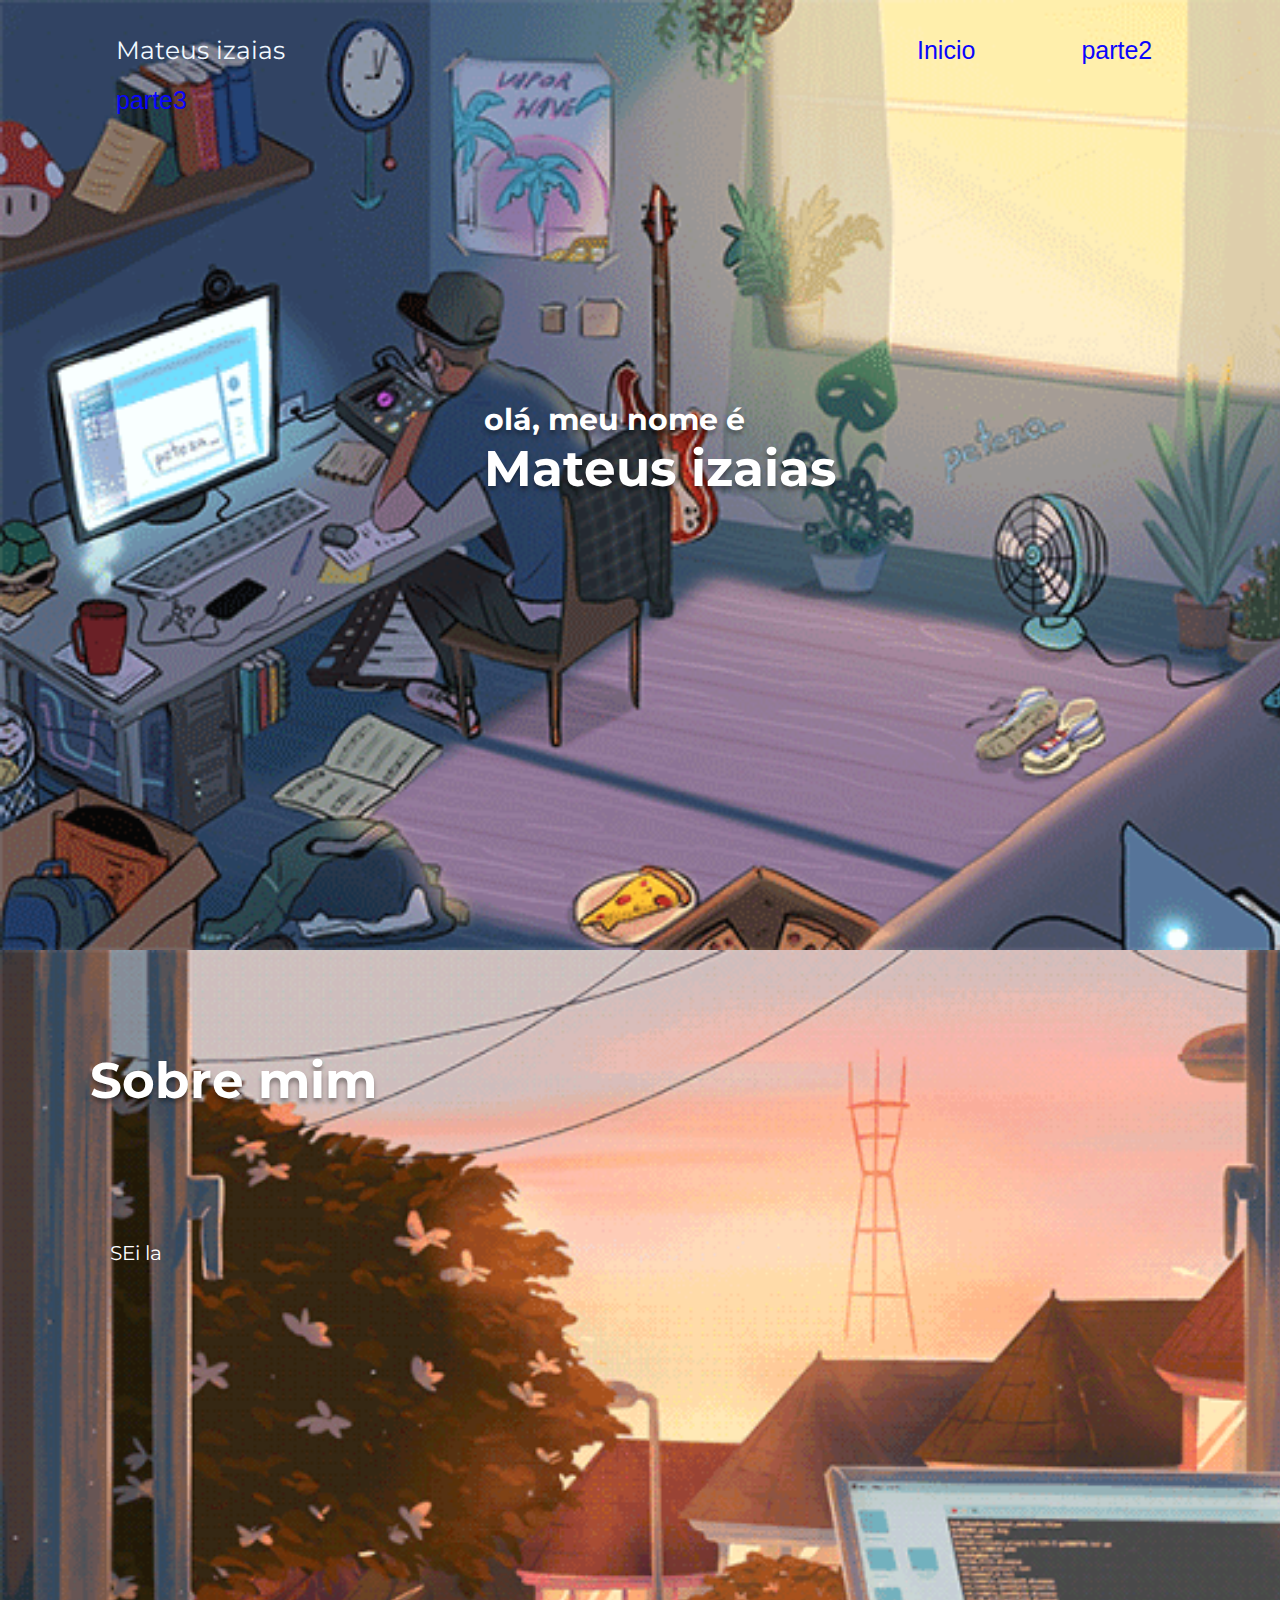
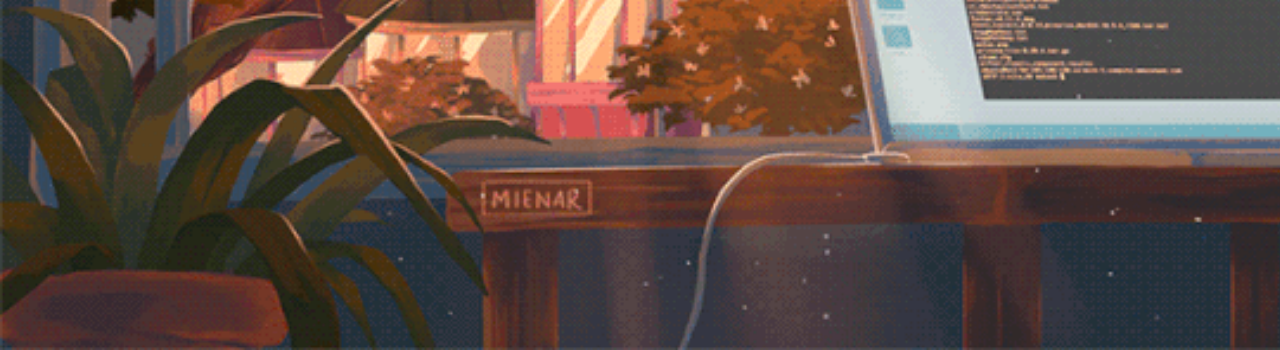
==== index.html @ ec05c122 "first commit" ====
<!DOCTYPE html>
<html lang="pt-br">
<head>
    <meta charset="UTF-8">
    <meta http-equiv="X-UA-Compatible" content="IE=edge">
    <meta name="viewport" content="width=device-width, initial-scale=1.0">
    <title>Mateus izaias - Portifólio</title>
    <link rel="shortcut icon" href="img/favicon.ico" type="image/x-icon">
    <link rel="stylesheet" href="css/estilo.css">

</head>
<body>
    <header>
<!-- cabeçalho -->
       
    <main>
<!-- conteudo principal -->
        <section class="banner">
        <div class="menu">
            <nav>
                <ul>
                    <li> Mateus izaias</li>
                    <li></li> <li></li> <li></li> <li></li><li></li> 
                    
                    <li> <a href="index.html">Inicio</a> </li>

                    <li> <a href="lista.html">parte2</a> </li>

                    <li> <a href="contato.html">parte3</a> </li>
                </ul>
            </nav>
        </div>

        <div class="container">
            <ul>
                <li> <h2>Olá, Meu nome é</h2> </li>
                <li> <h1>Mateus izaias</h1></li>
                <!-- <li> <h2>E estou a procura de emprego </h2> </li> -->
            </ul>  
        </div>
        </section>

        <section class="mim">
            <div>
                <h1>Sobre mim</h1>
                <p>SEi la</p>
            </div>
            

            

        </section>
            

                      
                   
               

           
        </main>
    </header>

  
</body>
</html>
---- css/estilo.css ----
@import url('https://fonts.googleapis.com/css2?family=Montserrat:wght@300;400;500;600;700&display=swap');

    /*cabeçalho*/
body{ 
    margin: 0px;
    padding: 0px;
    font-family: 'Montserrat', sans-serif;
}

/* { } */


main section.banner .menu { /* menu*/
    display: flex; /* flexbox (borda de cima)*/
    
}

main section.banner .menu ul { 
    margin: 1; /* margin = espaçamento externo */
    list-style: none;  /*tira o marcador da lista*/
    color: aliceblue;
    margin: 25px;
}

main section.banner .menu ul li { 
    display: inline-block; /*centraliza a lista ao lado*/
    padding: 10px 51px; /* padding = espaçamento interno 10px pra cima e pra baixo, 15px pras laterais */
    font-size: 25px;
    
    
}

main section.banner .menu ul li a { 
    font-family: 'Franklin Gothic Medium', 'Arial Narrow', Arial, sans-serif;
    text-decoration: none; /*tira o sublinhado*/
    color: rgb(10, 6, 253);
    

}

main section.banner { 
    height: 950px; /* altura */
    background-color: aqua; /* cor test */
    background-image: url(../img/ima003.gif); /*imagen de fundo*/
    background-repeat: no-repeat; /* imagem não vai repetir*/
    background-size: cover; /* imagem nao vai cobrir todo elemento section*/
    
}

main section.banner .container { 
    display: flex;
    justify-content: center; /*alinhamento horizontal para direita*/
   align-items: center; /*alinhamento vertical centralizado*/
    height: 600px;/*autura*/
    list-style: none;  /*tira o marcador da lista*/
    align-items: center;
}

/*Mexer um determinado item no local quer quiser usando tipo condenadas  */
/*position: relative;
/*height: 200px;/* mexe para cima e baixo*/
/*width: 800px; /* mexe para esquerda e direita*/
/* border: 1px solid black; )*/
    


main section.banner h1 {
    font-size: 50px;
    /*text-transform: lowercase; /*tuso com letra minuscula*/
    color: white; 
    text-shadow: 0px 4px 4px rgba(0, 0, 0, 0.36); /*sombra no texto*/
    padding: 100px;
    margin: 0;
    padding: 0;
    
 }

main section.banner h2 {
    font-size: 30px;
    text-transform: lowercase; /*tudo com letra minuscula*/
    color: white; 
    text-shadow: 0px 4px 4px rgba(0, 0, 0, 0.36); /*sombra no texto*/
    padding: 0px; 
    margin: 0px; /*espaço de linhas*/
     
 }

main section.banner .container ul {
    list-style: none;  /*tira o marcador da lista*/
   /*  line-height: 0px; /* tira o espaçamento entre linhas */
   
}

main section.mim { 
    height: 1000px; /* altura */
    width: 100%; /*largura*/
    background-color: aqua; /* cor test */
    background-image: url(../img/ima001.gif); /*imagen de fundo*/
    background-repeat: no-repeat; /* imagem não vai repetir*/
    background-size: cover; /* imagem nao vai cobrir todo elemento section*/
    display: flex; /* flexbox (borda de cima)*/
}


main section.mim h1 {
    font-size: 50px;
    /*text-transform: lowercase; /*tuso com letra minuscula*/
    color: white; 
    text-shadow: 0px 4px 4px rgba(0, 0, 0, 0.36); /*sombra no texto*/
    /*padding: 50px;*/
    margin: 0;
    padding: 100px 90px 20px; /* padding = espaçamento interno 100px pra cima e pra baixo, 15px pras laterais */
    
}

 main section.mim p {
    font-size: 20px;
    /*text-transform: lowercase; /*tuso com letra minuscula*/
    color: white; 
    padding: 110px;
    margin: 0;
    





 }

 /* { } */
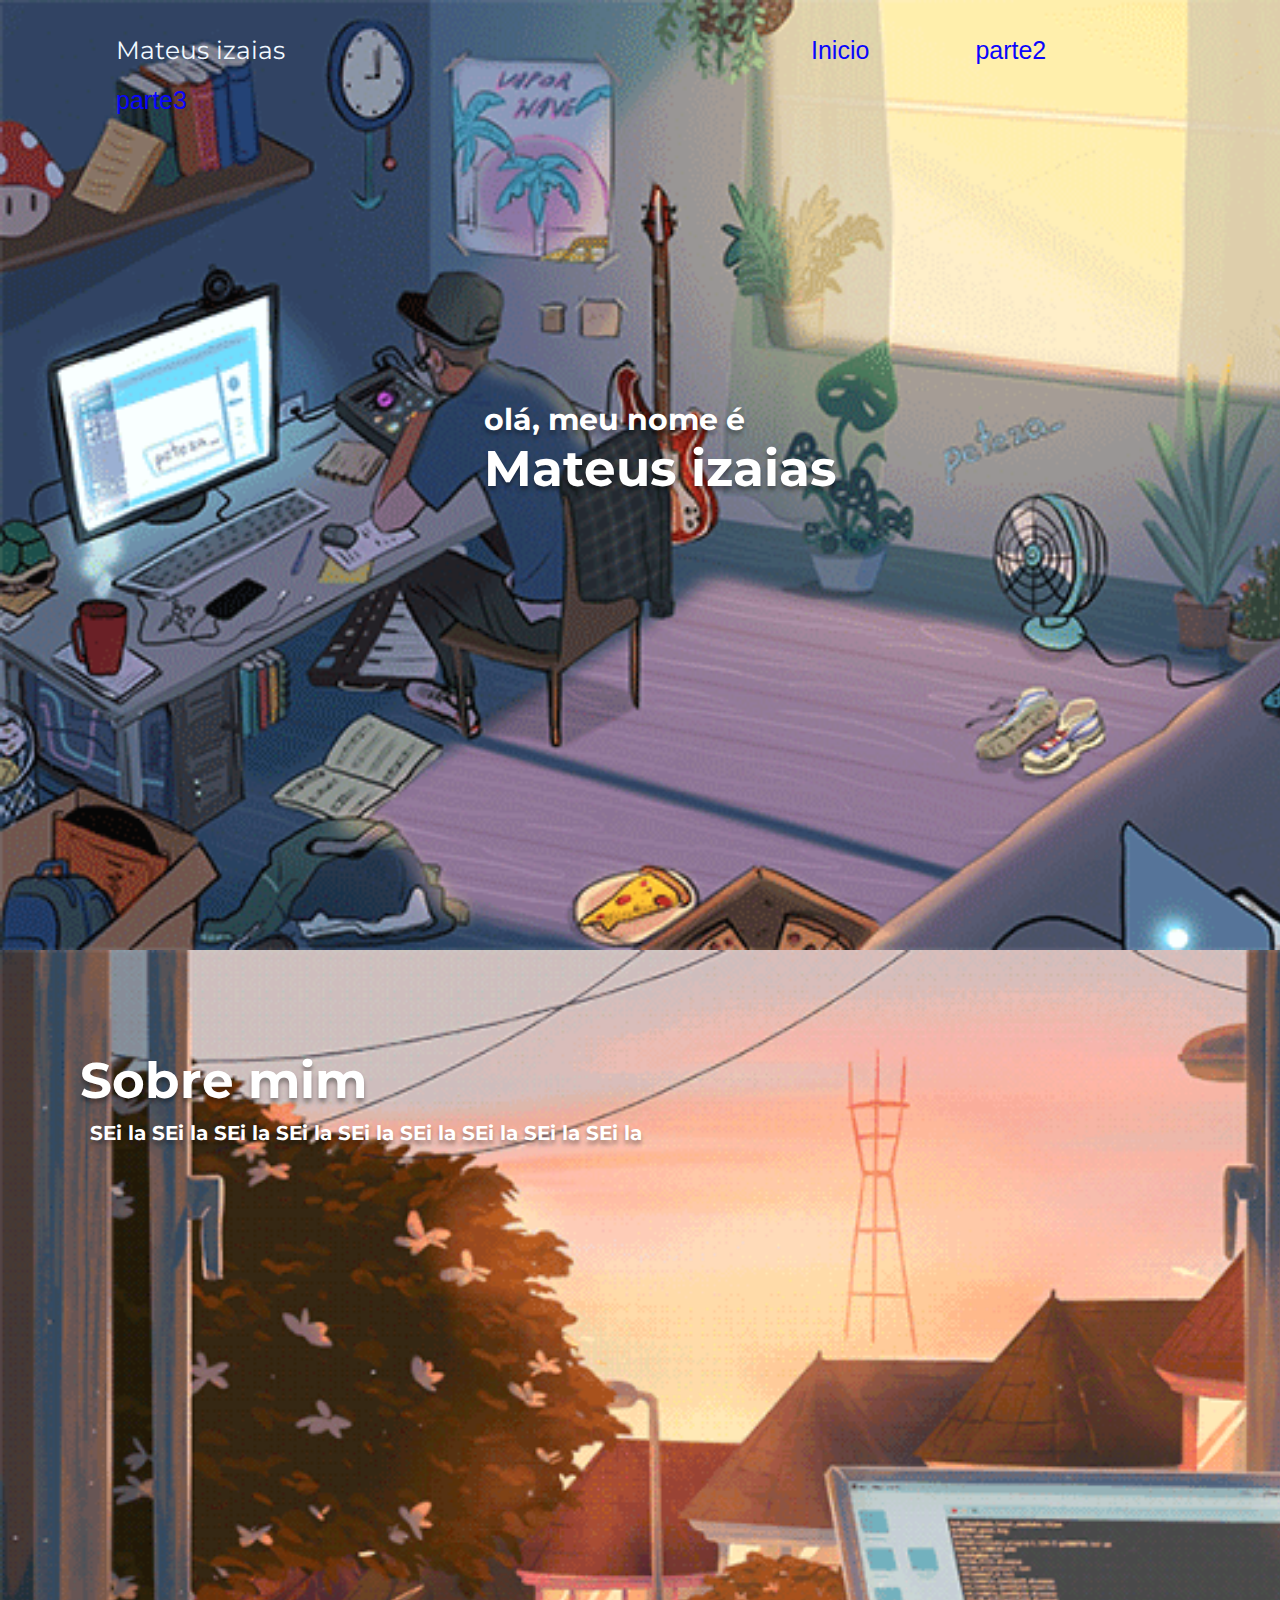
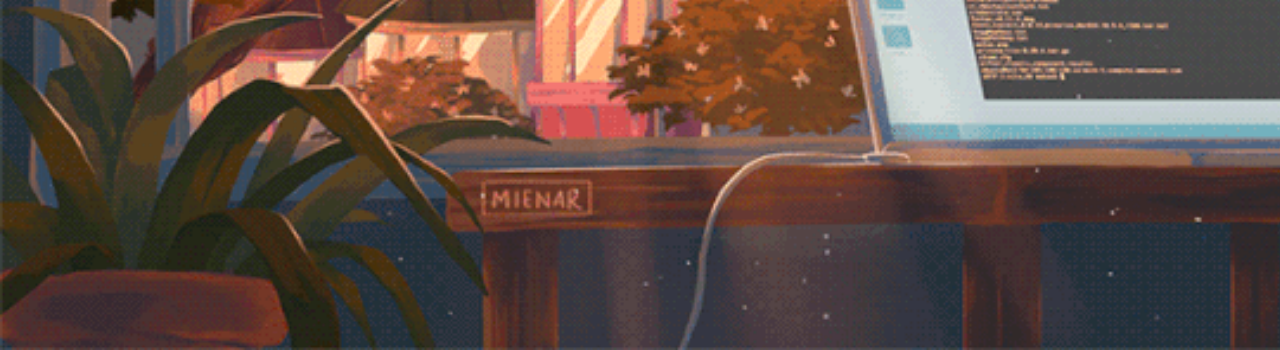
==== commit 8da5afb5: "atualização" ====
--- a/index.html
+++ b/index.html
@@ -20,7 +20,7 @@
             <nav>
                 <ul>
                     <li> Mateus izaias</li>
-                    <li></li> <li></li> <li></li> <li></li><li></li> 
+                    <li></li> <li></li> <li></li><li></li> 
                     
                     <li> <a href="index.html">Inicio</a> </li>
 
@@ -41,11 +41,16 @@
         </section>
 
         <section class="mim">
+            <article>
+
             <div>
-                <h1>Sobre mim</h1>
-                <p>SEi la</p>
-            </div>
-            
+               <h1>Sobre mim</h1>
+                <p>SEi la  SEi la  SEi la  SEi la  SEi la  SEi la  SEi la  SEi la  SEi la   </p> 
+                
+
+                
+            </div> 
+        </article>
 
             
 
--- a/css/estilo.css
+++ b/css/estilo.css
@@ -70,9 +70,9 @@
     /*text-transform: lowercase; /*tuso com letra minuscula*/
     color: white; 
     text-shadow: 0px 4px 4px rgba(0, 0, 0, 0.36); /*sombra no texto*/
-    padding: 100px;
+    padding: 0px;
     margin: 0;
-    padding: 0;
+   
     
  }
 
@@ -95,38 +95,42 @@
 main section.mim { 
     height: 1000px; /* altura */
     width: 100%; /*largura*/
-    background-color: aqua; /* cor test */
+    /*background-color: aqua; /* cor test */
     background-image: url(../img/ima001.gif); /*imagen de fundo*/
     background-repeat: no-repeat; /* imagem não vai repetir*/
     background-size: cover; /* imagem nao vai cobrir todo elemento section*/
     display: flex; /* flexbox (borda de cima)*/
 }
 
+.mim article {
+    /*border: 10px solid orange; /*borda somente para test*/
+    width: 800px ; /*largura do article*/
+    height: 800px; /* altura */
+    position: relative;
+    margin: 0px;
+    padding: 100px 80px ; /* padding = espaçamento interno 100px pra cima e pra baixo, 15px pras laterais */
+   
+ }
 
 main section.mim h1 {
     font-size: 50px;
     /*text-transform: lowercase; /*tuso com letra minuscula*/
     color: white; 
     text-shadow: 0px 4px 4px rgba(0, 0, 0, 0.36); /*sombra no texto*/
-    /*padding: 50px;*/
-    margin: 0;
-    padding: 100px 90px 20px; /* padding = espaçamento interno 100px pra cima e pra baixo, 15px pras laterais */
+    margin: 0px;
+
     
+
 }
 
  main section.mim p {
     font-size: 20px;
+    font-weight: bold;
     /*text-transform: lowercase; /*tuso com letra minuscula*/
-    color: white; 
-    padding: 110px;
-    margin: 0;
-    
-
-
-
-
-
- }
+    color: rgb(255, 255, 255); 
+    text-shadow: 0px 4px 4px rgba(0, 0, 0, 0.36); /*sombra no texto*/
+    margin: 10px;
+}
 
  /* { } */
 
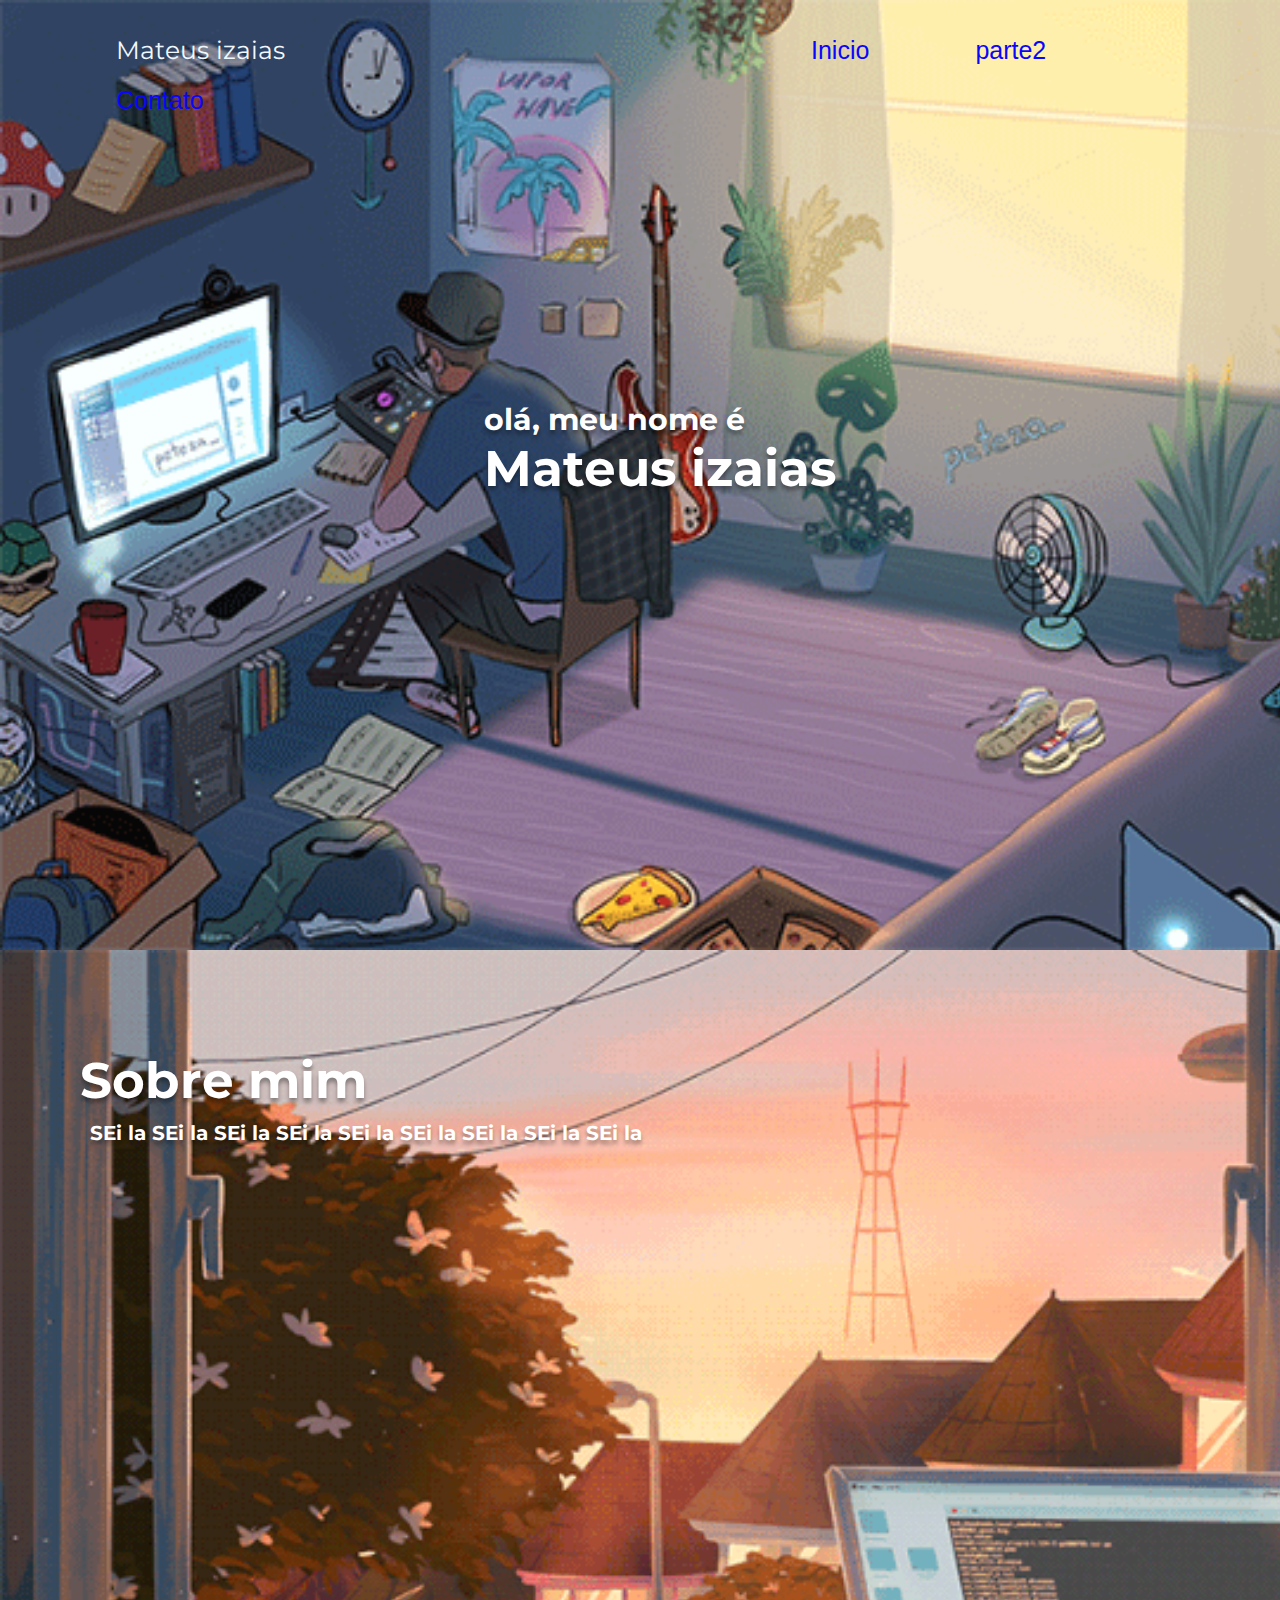
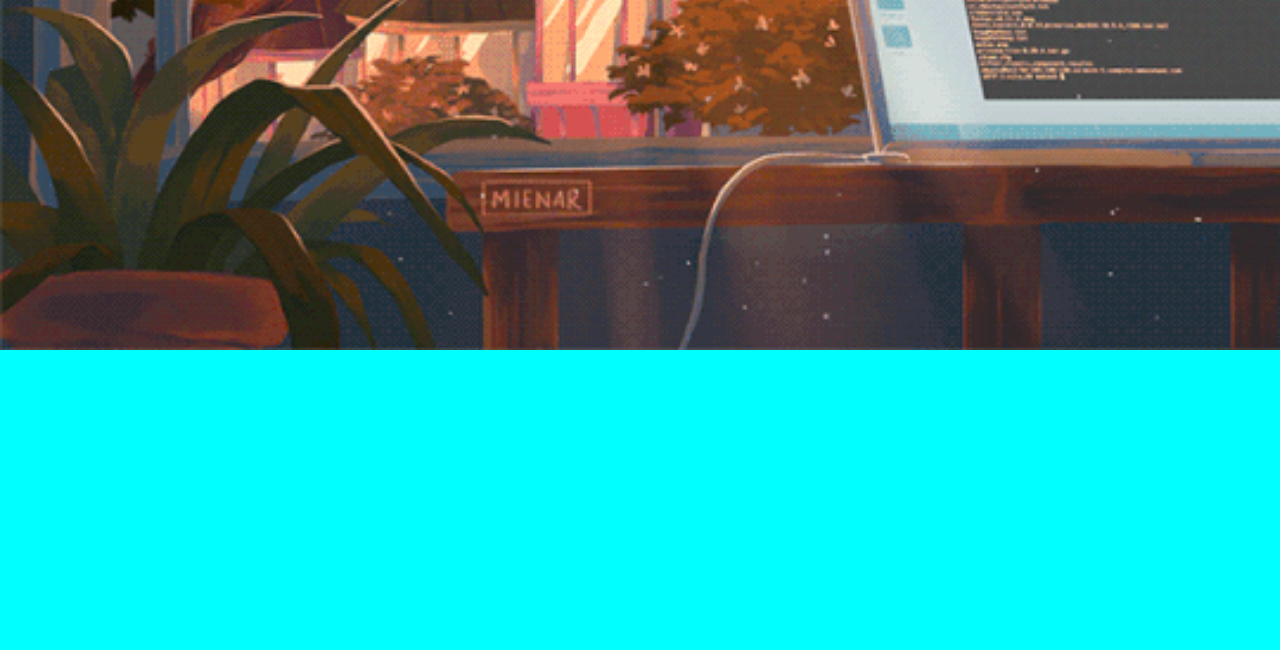
==== commit 6175eb48: "atualização" ====
--- a/index.html
+++ b/index.html
@@ -7,64 +7,56 @@
     <title>Mateus izaias - Portifólio</title>
     <link rel="shortcut icon" href="img/favicon.ico" type="image/x-icon">
     <link rel="stylesheet" href="css/estilo.css">
-
+    
 </head>
 <body>
     <header>
 <!-- cabeçalho -->
        
-    <main>
+        <main>
 <!-- conteudo principal -->
-        <section class="banner">
-        <div class="menu">
-            <nav>
-                <ul>
-                    <li> Mateus izaias</li>
-                    <li></li> <li></li> <li></li><li></li> 
+            <section class="banner">
+                <div class="menu">
+                    <nav>
+                        <ul>
+                            <li> Mateus izaias</li>
+                            <li></li> <li></li> <li></li><li></li> 
                     
-                    <li> <a href="index.html">Inicio</a> </li>
+                            <li> <a href="index.html">Inicio</a> </li>
 
-                    <li> <a href="lista.html">parte2</a> </li>
+                            <li> <a href="lista.html">parte2</a> </li>
 
-                    <li> <a href="contato.html">parte3</a> </li>
-                </ul>
-            </nav>
-        </div>
+                            <li> <a href="contato.html">Contato</a> </li>
+                        </ul>
+                    </nav>
+                </div>
 
-        <div class="container">
-            <ul>
-                <li> <h2>Olá, Meu nome é</h2> </li>
-                <li> <h1>Mateus izaias</h1></li>
-                <!-- <li> <h2>E estou a procura de emprego </h2> </li> -->
-            </ul>  
-        </div>
-        </section>
+                <div class="container">
+                    <ul>
+                        <li> <h2>Olá, Meu nome é</h2> </li>
+                        <li> <h1>Mateus izaias</h1></li>
+                        <!-- <li> <h2>E estou a procura de emprego </h2> </li> -->
+                    </ul>  
+                 </div>
+            </section>
 
-        <section class="mim">
-            <article>
+            <section class="mim">
+                <article>
+                    <div>
+                        <h1>Sobre mim</h1>
+                        <p>SEi la  SEi la  SEi la  SEi la  SEi la  SEi la  SEi la  SEi la  SEi la   </p> 
+                        <i class="fa-brands fa-github"></i>
+                    </div> 
+                </article>
+            </section>
+         </main>
+        <footer>
+        <!-- roda pé -->
+            <section class="contato">   
 
-            <div>
-               <h1>Sobre mim</h1>
-                <p>SEi la  SEi la  SEi la  SEi la  SEi la  SEi la  SEi la  SEi la  SEi la   </p> 
-                
 
-                
-            </div> 
-        </article>
-
-            
-
-        </section>
-            
-
-                      
-                   
-               
-
-           
-        </main>
+            </section>
+        </footer>
     </header>
-
-  
 </body>
 </html>--- a/css/estilo.css
+++ b/css/estilo.css
@@ -119,8 +119,6 @@
     text-shadow: 0px 4px 4px rgba(0, 0, 0, 0.36); /*sombra no texto*/
     margin: 0px;
 
-    
-
 }
 
  main section.mim p {
@@ -134,4 +132,12 @@
 
  /* { } */
 
- + footer section.contato { 
+    height: 300px; /* altura */
+    background-color: aqua; /* cor test */
+    background-image: url(../img/contato.gif); /*imagen de fundo*/
+    background-repeat: no-repeat; /* imagem não vai repetir*/
+    background-size: cover; /* imagem nao vai cobrir todo elemento section*/
+    
+}
+
